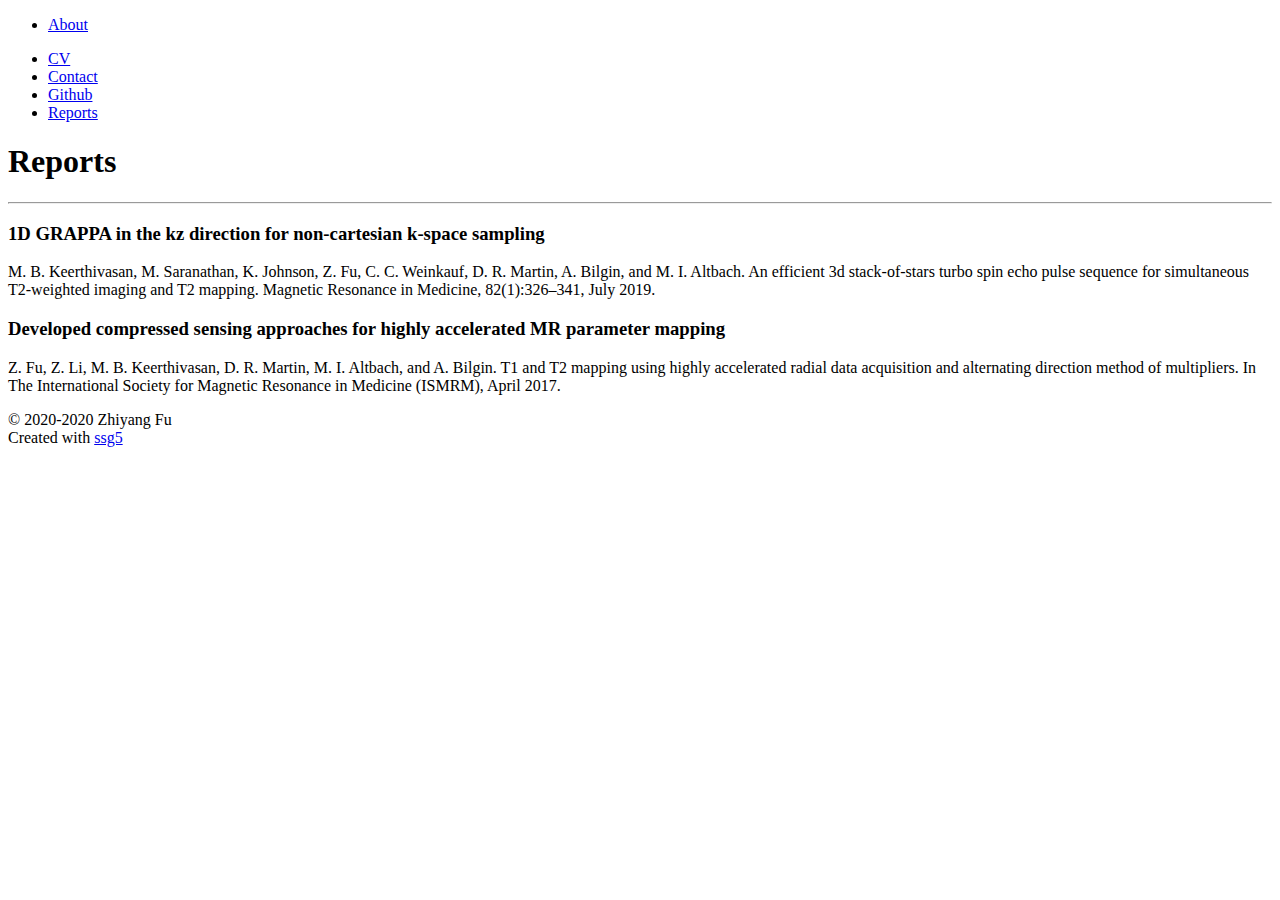
==== reports.html @ 6a67f6dc "Add .ssgignore" ====
<!DOCTYPE html>
<html lang="en">

<head>
    <meta charset="UTF-8">
    <meta name="viewport" content="width=device-width, initial-scale=1.0">
    <meta http-equiv="X-UA-Compatible" content="ie=edge">
    <link rel="stylesheet" href="style.css">
    <link rel="shortcut icon" type="image/x-icon" href="favicon.png">
    <link href="https://fonts.googleapis.com/css2?family=Fira+Code&family=Open+Sans:ital,wght@0,400;0,600;1,400;1,600&display=swap" rel="stylesheet">
    <title>Zhiyang Fu</title>
    <!-- <link rel="stylesheet" href="https://unpkg.com/purecss@2.0.3/build/pure-min.css" integrity="sha384-cg6SkqEOCV1NbJoCu11+bm0NvBRc8IYLRGXkmNrqUBfTjmMYwNKPWBTIKyw9mHNJ" crossorigin="anonymous"> -->
</head>

<body>

<nav class="menu">
<div class="nav-left">
 <ul>
    <li><a href="index.html">About</a></li>
  </ul>
</div>
<div class="nav-right">
 <ul>
    <li><a href="CV_latest.pdf">CV</a></li>
    <li><a href="mailto:zyfu@email.arizona.edu">Contact</a></li>
    <li><a href="https://github.com/zhiyang-fu">Github</a></li>
    <li><a href="reports.html">Reports</a></li>
  </ul>
</div>
</nav>
<article>
<h1>Reports</h1>
<!-- p class='date'>June 17, 2020</p -->
<hr>

<section>
    <h3>1D GRAPPA in the kz direction for non-cartesian k-space sampling</h3>
    <p>
    M. B. Keerthivasan, M. Saranathan, K. Johnson, Z. Fu, C. C. Weinkauf, D. R. Martin, A. Bilgin, and M. I. Altbach. An
    efficient 3d stack-of-stars turbo spin echo pulse sequence for simultaneous T2-weighted imaging and T2 mapping.
    Magnetic Resonance in Medicine, 82(1):326–341, July 2019.
    </p>
</section>

<section>
    <h3> Developed compressed sensing approaches for highly accelerated MR parameter mapping</h3>
    <p>Z. Fu, Z. Li, M. B. Keerthivasan, D. R. Martin, M. I. Altbach, and A. Bilgin. T1 and T2 mapping using highly accelerated
    radial data acquisition and alternating direction method of multipliers. In The International Society for Magnetic
    Resonance in Medicine (ISMRM), April 2017.</p>
</section>

</article>


<footer>
    <p>© 2020-2020 Zhiyang Fu</br>
    Created with <a href="https://www.romanzolotarev.com/ssg.html">ssg5</a>
</footer>

</body>
</html>
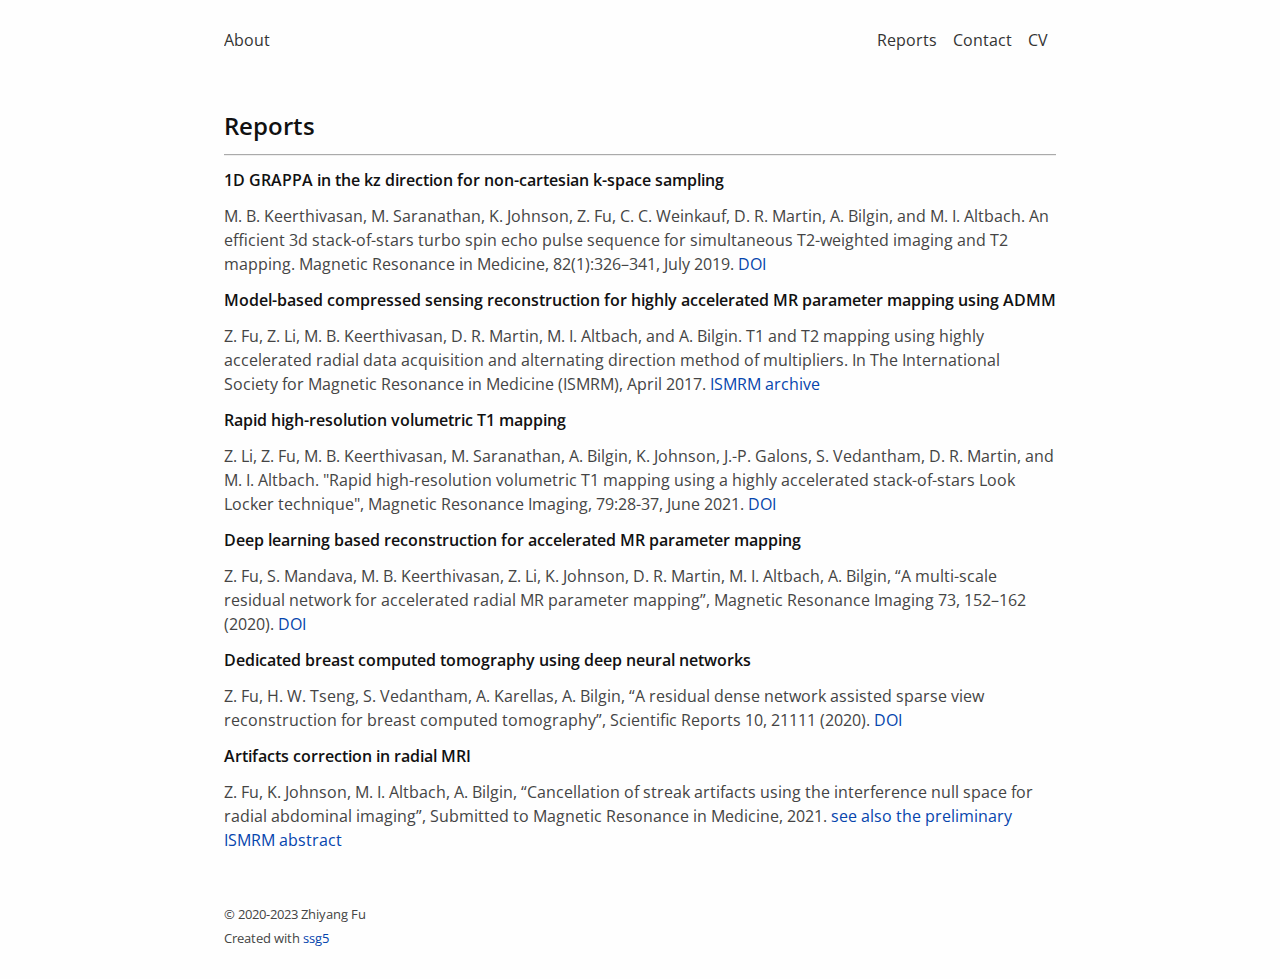
==== commit cb7e71ee: "update in July 2023" ====
--- a/reports.html
+++ b/reports.html
@@ -23,8 +23,8 @@
 <div class="nav-right">
  <ul>
     <li><a href="CV_latest.pdf">CV</a></li>
-    <li><a href="mailto:zyfu@email.arizona.edu">Contact</a></li>
-    <li><a href="https://github.com/zhiyang-fu">Github</a></li>
+    <li><a href="mailto:zyfu@arizona.edu">Contact</a></li>
+    <!-- <li><a href="https://github.com/zhiyang-fu">Github</a></li> -->
     <li><a href="reports.html">Reports</a></li>
   </ul>
 </div>
@@ -40,21 +40,56 @@
     M. B. Keerthivasan, M. Saranathan, K. Johnson, Z. Fu, C. C. Weinkauf, D. R. Martin, A. Bilgin, and M. I. Altbach. An
     efficient 3d stack-of-stars turbo spin echo pulse sequence for simultaneous T2-weighted imaging and T2 mapping.
     Magnetic Resonance in Medicine, 82(1):326–341, July 2019.
+    <a href="https://doi.org/10.1002/mrm.27737"> DOI </a>
     </p>
 </section>
 
 <section>
-    <h3> Developed compressed sensing approaches for highly accelerated MR parameter mapping</h3>
+    <h3> Model-based compressed sensing reconstruction for highly accelerated MR parameter mapping using ADMM</h3>
     <p>Z. Fu, Z. Li, M. B. Keerthivasan, D. R. Martin, M. I. Altbach, and A. Bilgin. T1 and T2 mapping using highly accelerated
     radial data acquisition and alternating direction method of multipliers. In The International Society for Magnetic
-    Resonance in Medicine (ISMRM), April 2017.</p>
+    Resonance in Medicine (ISMRM), April 2017.
+    <a href="https://cds.ismrm.org/protected/17MProceedings/PDFfiles/1345.html"> ISMRM archive </a>
+    </p>
+</section>
+
+<section>
+    <h3>Rapid high-resolution volumetric T1 mapping</h3>
+    <p>
+    Z. Li, Z. Fu, M. B. Keerthivasan, M. Saranathan, A. Bilgin, K. Johnson, J.-P. Galons, S. Vedantham, D. R. Martin, and M. I. Altbach. "Rapid high-resolution volumetric T1 mapping using a highly accelerated stack-of-stars Look Locker technique", Magnetic Resonance Imaging, 79:28-37, June 2021.
+    <a href="https://doi.org/10.1016/j.mri.2021.03.003"> DOI </a>
+    </p>
+</section>
+
+<section>
+    <h3> Deep learning based reconstruction for accelerated MR parameter mapping</h3>
+    <p>Z. Fu, S. Mandava, M. B. Keerthivasan, Z. Li, K. Johnson, D. R. Martin, M. I. Altbach, A. Bilgin, “A multi-scale residual
+    network for accelerated radial MR parameter mapping”, Magnetic Resonance Imaging 73, 152–162 (2020).
+    <a href="https://doi.org/10.1016/j.mri.2020.08.013"> DOI </a>
+    </p>
+</section>
+
+<section>
+    <h3>Dedicated breast computed tomography using deep neural networks</h3>
+    <!-- <h4>(also under supervision of Prof. Andrew Karellas and Prof. Srinivasan Vedantham)</h4> -->
+    <p>Z. Fu, H. W. Tseng, S. Vedantham, A. Karellas, A. Bilgin, “A residual dense network assisted sparse view
+    reconstruction for breast computed tomography”, Scientific Reports 10, 21111 (2020).
+    <a href="https://doi.org/10.1038/s41598-020-77923-0"> DOI </a>
+    </p>
+</section>
+
+<section>
+    <h3> Artifacts correction in radial MRI</h3>
+    <p>Z. Fu, K. Johnson, M. I. Altbach, A. Bilgin, “Cancellation of streak artifacts using the interference null space for radial abdominal imaging”, Submitted to Magnetic Resonance in Medicine, 2021.
+    <a href="0670.html"> see also the preliminary ISMRM abstract </a>
+    </p>
 </section>
 
 </article>
 
 
 <footer>
-    <p>© 2020-2020 Zhiyang Fu</br>
+    <p>© 2020-2023 Zhiyang Fu</br>
     Created with <a href="https://www.romanzolotarev.com/ssg.html">ssg5</a>
 </footer>
 
--- a/style.css
+++ b/style.css
@@ -0,0 +1,367 @@
+html {
+  font-size: 100%;
+  overflow-y: scroll;
+  -webkit-text-size-adjust: 100%;
+  -ms-text-size-adjust: 100%;
+}
+
+body {
+  color: #444;
+  font-family: 'Open Sans', sans-serif;
+  font-size: 12px;
+  line-height: 1.5em;
+  padding: 1em;
+  margin: auto;
+  max-width: 52em;
+  background: #fefefe;
+}
+
+a {
+  color: #0645ad;
+  text-decoration: none;
+}
+
+a:visited {
+  color: #0b0080;
+}
+
+a:hover {
+  color: #06e;
+  cursor:pointer;
+}
+
+a:active {
+  color: #faa700;
+}
+
+a:focus {
+  outline: thin dotted;
+}
+
+a:hover,
+a:active {
+  outline: 0;
+}
+
+::-moz-selection {
+  background: rgba(255, 255, 0, 0.3);
+  color: #000;
+}
+
+::selection {
+  background: rgba(255, 255, 0, 0.3);
+  color: #000;
+}
+
+a::-moz-selection {
+  background: rgba(255, 255, 0, 0.3);
+  color: #0645ad;
+}
+
+a::selection {
+  background: rgba(255, 255, 0, 0.3);
+  color: #0645ad;
+}
+
+p {
+  margin: 1em 0;
+}
+
+img {
+  max-width: 100%;
+}
+
+h1,
+h2,
+h3,
+h4,
+h5,
+h6 {
+  font-weight: 600;
+  color: #111;
+  line-height: 1em;
+}
+
+h4,
+h5,
+h6 {
+  font-weight: bold;
+}
+
+h1 {
+  font-size: 1.5em;
+}
+
+h2 {
+  font-size: 1.2em;
+}
+
+h3 {
+  font-size: 1em;
+}
+
+h4 {
+  font-size: 0.9em;
+}
+
+h5 {
+  font-size: 0.9em;
+}
+
+h6 {
+  font-size: 0.9em;
+}
+
+blockquote {
+  color: #666666;
+  margin: 0;
+  padding-left: 3em;
+  border-left: 0.5em #eee solid;
+}
+
+hr {
+  display: block;
+  border: 0;
+  border-top: 1px solid #aaa;
+  border-bottom: 1px solid #eee;
+  margin: 1em 0;
+  padding: 0;
+}
+
+pre,
+code,
+kbd,
+samp {
+  font-family: 'Fira Code', monospace;
+  font-size: 0.98em;
+}
+
+pre {
+  white-space: pre;
+  white-space: pre-wrap;
+  word-wrap: break-word;
+  background-color: #eee;
+  padding: 10px 15px;
+}
+
+b,
+strong {
+  font-weight: bold;
+}
+
+dfn {
+  font-style: italic;
+}
+
+ins {
+  background: #ff9;
+  color: #000;
+  text-decoration: none;
+}
+
+mark {
+  background: #ff0;
+  color: #000;
+  font-style: italic;
+  font-weight: bold;
+}
+
+sub,
+sup {
+  font-size: 75%;
+  line-height: 0;
+  position: relative;
+  vertical-align: baseline;
+}
+
+sup {
+  top: -0.5em;
+}
+
+sub {
+  bottom: -0.25em;
+}
+
+ul,
+ol {
+  margin: 1em 0;
+  padding: 0 0 0 2em;
+}
+
+li p:last-child {
+  margin: 0;
+}
+
+dd {
+  margin: 0 0 0 2em;
+}
+
+img {
+  border: 0;
+  -ms-interpolation-mode: bicubic;
+  vertical-align: middle;
+}
+
+table {
+  border-collapse: collapse;
+  border-spacing: 0;
+}
+
+td {
+  vertical-align: top;
+}
+
+@media only screen and (min-width: 480px) {
+  body {
+    font-size: 14px;
+  }
+  .logo {
+      max-height: 30px
+  }
+}
+
+@media only screen and (min-width: 768px) {
+  body {
+    font-size: 16px;
+  }
+  .logo {
+      max-height: 40px;
+  }
+  article {
+      margin: 50px 0;
+  }
+}
+
+@media print {
+  * {
+    background: transparent !important;
+    color: black !important;
+    filter: none !important;
+    -ms-filter: none !important;
+  }
+
+  body {
+    font-size: 12pt;
+    max-width: 100%;
+  }
+
+  a,
+  a:visited {
+    text-decoration: underline;
+  }
+
+  hr {
+    height: 1px;
+    border: 0;
+    border-bottom: 1px solid black;
+  }
+
+  a[href]:after {
+    content: " (" attr(href) ")";
+  }
+
+  abbr[title]:after {
+    content: " (" attr(title) ")";
+  }
+
+  .ir a:after,
+  a[href^="javascript:"]:after,
+  a[href^="#"]:after {
+    content: "";
+  }
+
+  pre,
+  blockquote {
+    border: 1px solid #999;
+    padding-right: 1em;
+    page-break-inside: avoid;
+  }
+
+  tr,
+  img {
+    page-break-inside: avoid;
+  }
+
+  img {
+    max-width: 100% !important;
+  }
+
+  @page :left {
+    margin: 15mm 20mm 15mm 10mm;
+  }
+
+  @page :right {
+    margin: 15mm 10mm 15mm 20mm;
+  }
+
+  p,
+  h2,
+  h3 {
+    orphans: 3;
+    widows: 3;
+  }
+
+  h2,
+  h3 {
+    page-break-after: avoid;
+  }
+}
+nav ul {
+    margin: 0;
+    padding: 0;
+    list-style-type: none;
+    overflow: hidden;
+}
+nav ul li {
+    /* This allow us to arrange list items in a row, without using float */
+    display: inline-block;
+    list-style-type: none;
+}
+/* Create a style for the first level items */
+nav > div > ul > li > a {
+    color: #333 !important;
+    display: block;
+    line-height: 2em;
+    padding: 0.5em 0em;
+    text-decoration: none;
+}
+
+nav > div.nav-right > ul > li > a {
+    padding: 0.5em 0.5em;
+}
+
+nav > div > ul > li > a:hover {
+    color: #aaa !important;
+}
+.nav-left {
+    float: left;
+}
+
+.nav-left ul li {
+    float: left;
+}
+
+.nav-right ul li {
+    float: right;
+}
+.logo {
+    margin-right: 0.5em
+}
+article img {
+    margin: 1em 0;
+}
+p.date {
+    font-size: 13px;
+    color: #666;
+}
+ul.articles {
+    list-style: none;
+    padding: 0;
+}
+#Articles {
+    margin-top: 2em;
+}
+footer {
+    font-size: 13px;
+}
+
